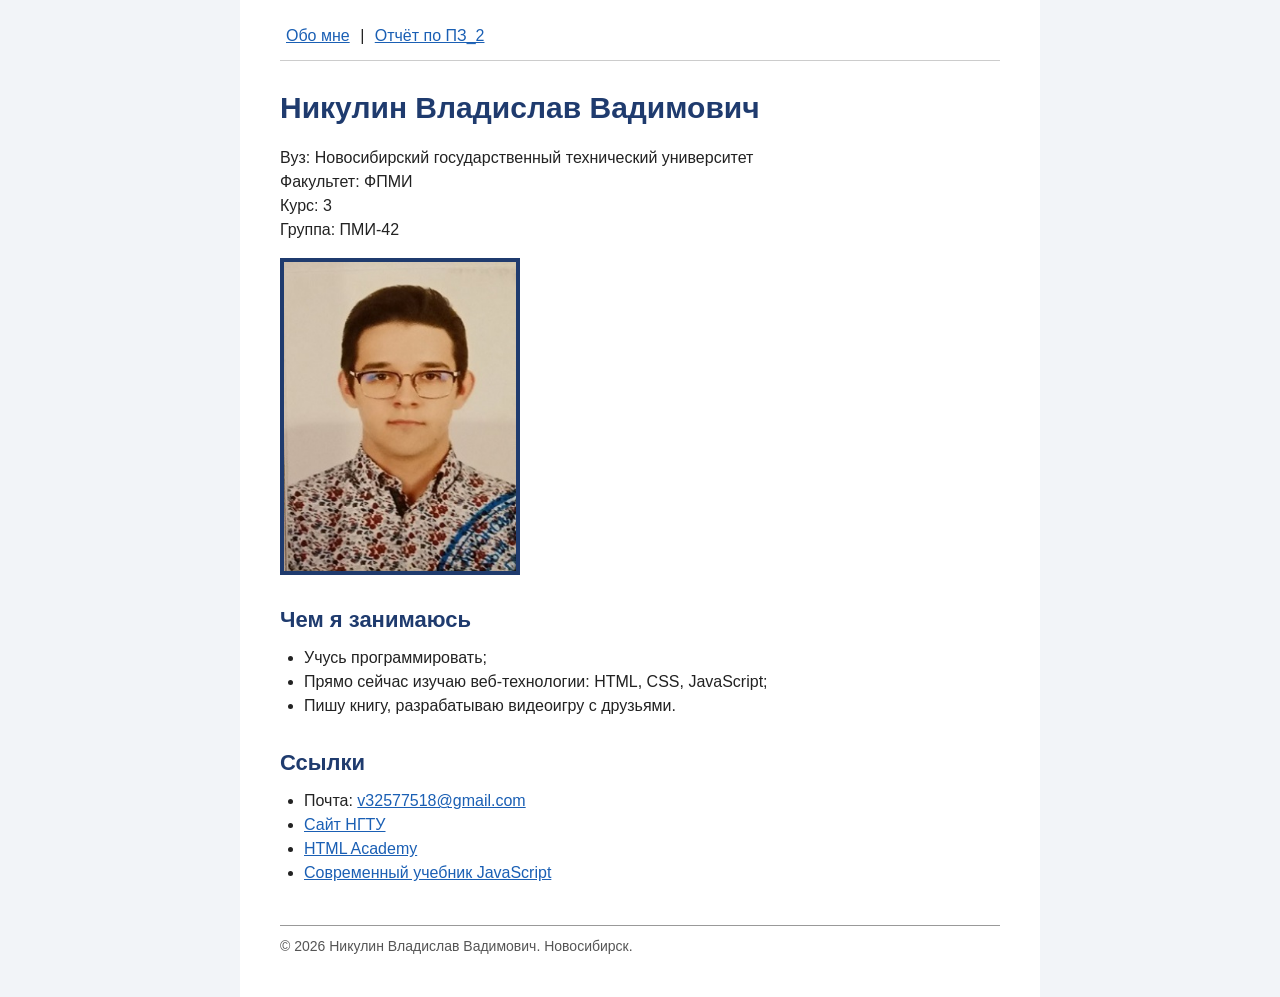
==== index.html @ 93020c20 "Add files via upload" ====
<!DOCTYPE html>
<html lang="ru">
<head>
  <meta charset="UTF-8">
  <meta name="author" content="Никулин Владислав Вадимович">
  <meta name="description" content="Страница «Обо мне» студента НГТУ, группа ПМИ-42">
  <title>Обо мне</title>
  <link rel="stylesheet" type="text/css" href="style.css">
</head>
<body>
  <div class="page">
    <div class="nav">
      <a href="index.html">Обо мне</a> |
      <a href="report.html">Отчёт по ПЗ_2</a>
    </div>

    <h1>Никулин Владислав Вадимович</h1>

    <p class="info">
      Вуз: Новосибирский государственный технический университет<br>
      Факультет: ФПМИ<br>
      Курс: 3<br>
      Группа: ПМИ-42
    </p>

    <img class="photo" src="photo.jpg" alt="Это я">

    <h2>Чем я занимаюсь</h2>
    <ul>
      <li>Учусь программировать;</li>
      <li>Прямо сейчас изучаю веб-технологии: HTML, CSS, JavaScript;</li>
      <li>Пишу книгу, разрабатываю видеоигру с друзьями.</li>
    </ul>

    <h2>Ссылки</h2>
    <ul>
      <li>Почта: <a href="mailto:v32577518@gmail.com">v32577518@gmail.com</a></li>
      <li><a href="https://www.nstu.ru" target="_blank">Сайт НГТУ</a></li>
      <li><a href="https://htmlacademy.ru" target="_blank">HTML Academy</a></li>
      <li><a href="https://learn.javascript.ru" target="_blank">Современный учебник JavaScript</a></li>
    </ul>

    <div id="footer">&copy; 2026 Никулин Владислав Вадимович. Новосибирск.</div>
  </div>
</body>
</html>
---- style.css ----
/* Общий файл стилей для страницы «Обо мне» и страницы отчёта */
* { margin: 0; padding: 0; box-sizing: border-box; }

body {
  font-family: Arial, Helvetica, sans-serif;
  font-size: 16px;
  line-height: 1.5;
  color: #222;
  background: #f2f4f8;
}

.page {
  max-width: 800px;
  margin: 0 auto;
  padding: 24px 40px 40px;
  background: #fff;
  min-height: 100vh;
}

/* Навигация */
.nav { padding-bottom: 12px; margin-bottom: 24px; border-bottom: 1px solid #ccc; }
.nav a { margin: 0 6px; }
.print-link { float: right; }

h1 { font-size: 30px; margin-bottom: 16px; color: #1f3b6e; }
h2 { font-size: 22px; margin: 28px 0 10px; color: #1f3b6e; }
h3 { font-size: 18px; margin: 20px 0 8px; }
p  { margin-bottom: 12px; }
ul, ol { margin: 0 0 12px 24px; }

a { color: #1a5fb4; }
a:hover { color: #c01c28; }

img { max-width: 100%; }

.info { margin-bottom: 16px; }
.photo { display: block; width: 240px; margin: 16px 0; border: 4px solid #1f3b6e; }

.figure { margin: 14px 0; text-align: center; }
.figure img { border: 1px solid #aaa; margin: 4px; }
.figure p { font-size: 14px; font-style: italic; }

#footer { margin-top: 40px; padding-top: 10px; border-top: 1px solid #999; font-size: 14px; color: #555; }

/* Титульный лист */
.title-page { text-align: center; padding-bottom: 40px; }
.title-page p { margin-bottom: 6px; }
.title-page .kafedra { margin: 40px 0 120px; font-weight: bold; }
.title-page .subject { font-size: 22px; font-weight: bold; margin-bottom: 6px; }
.title-page .task { font-size: 20px; margin-bottom: 120px; }
.title-page table { margin: 0 auto 120px; text-align: left; border-collapse: collapse; }
.title-page td { padding: 4px 12px; }
.title-page td:first-child { font-weight: bold; }

hr.sep { border: 0; border-top: 1px solid #ccc; margin: 30px 0; }

/* Печать */
@media print {
  body { background: #fff; font-size: 12pt; color: #000; }
  .page { max-width: none; padding: 0; min-height: 0; }
  .nav, .print-link { display: none; }
  .title-page { page-break-after: always; }
  hr.sep { display: none; }
  a { color: #000; text-decoration: none; }
}
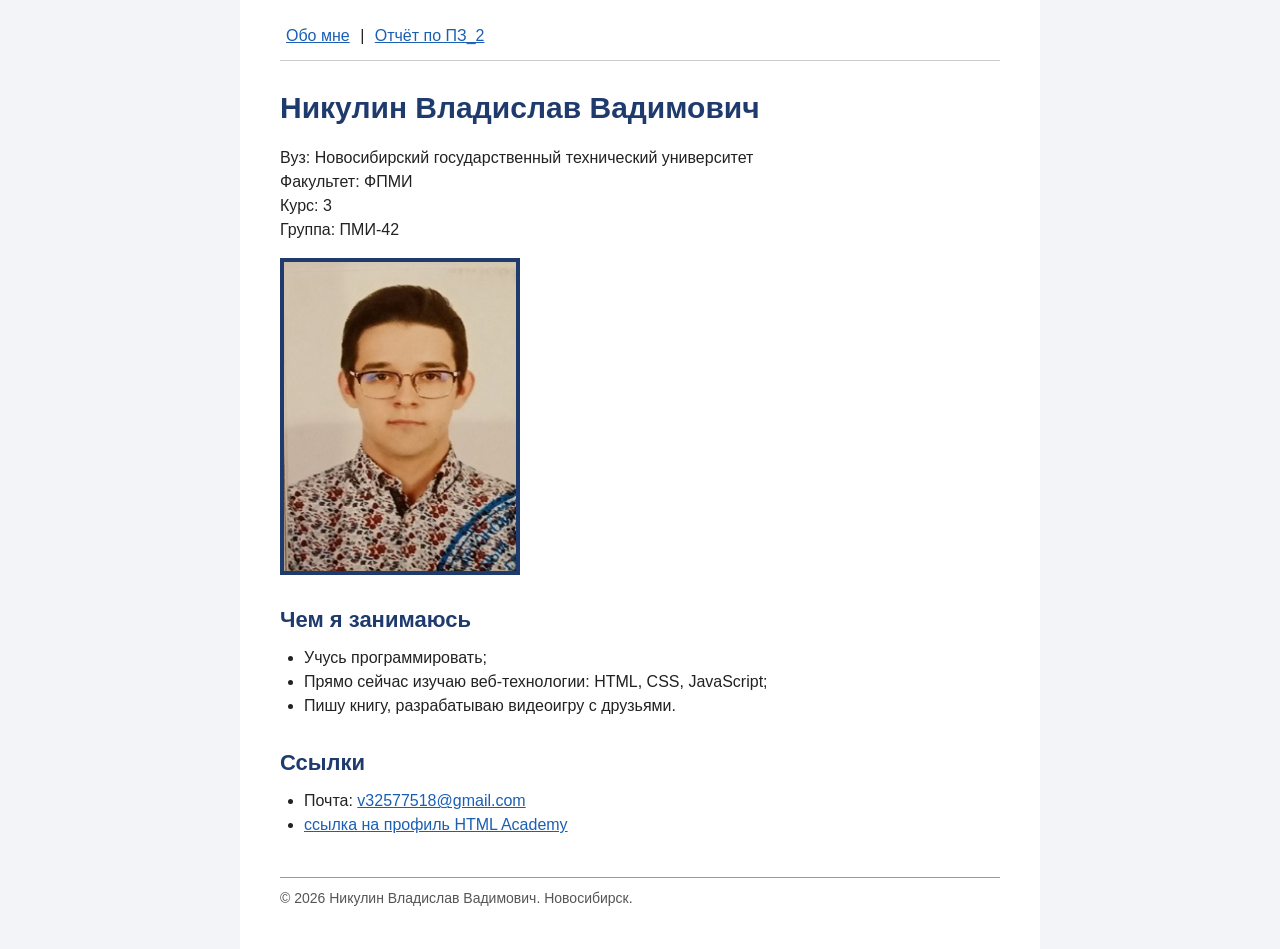
==== commit 065db756: "Update links in index.html Removed several links and added a link to HTML Academy profile." ====
--- a/index.html
+++ b/index.html
@@ -35,9 +35,7 @@
     <h2>Ссылки</h2>
     <ul>
       <li>Почта: <a href="mailto:v32577518@gmail.com">v32577518@gmail.com</a></li>
-      <li><a href="https://www.nstu.ru" target="_blank">Сайт НГТУ</a></li>
-      <li><a href="https://htmlacademy.ru" target="_blank">HTML Academy</a></li>
-      <li><a href="https://learn.javascript.ru" target="_blank">Современный учебник JavaScript</a></li>
+      <li><a href="https://htmlacademy.ru/profile/id2731791" target="_blank">ссылка на профиль HTML Academy</a></li>
     </ul>
 
     <div id="footer">&copy; 2026 Никулин Владислав Вадимович. Новосибирск.</div>
